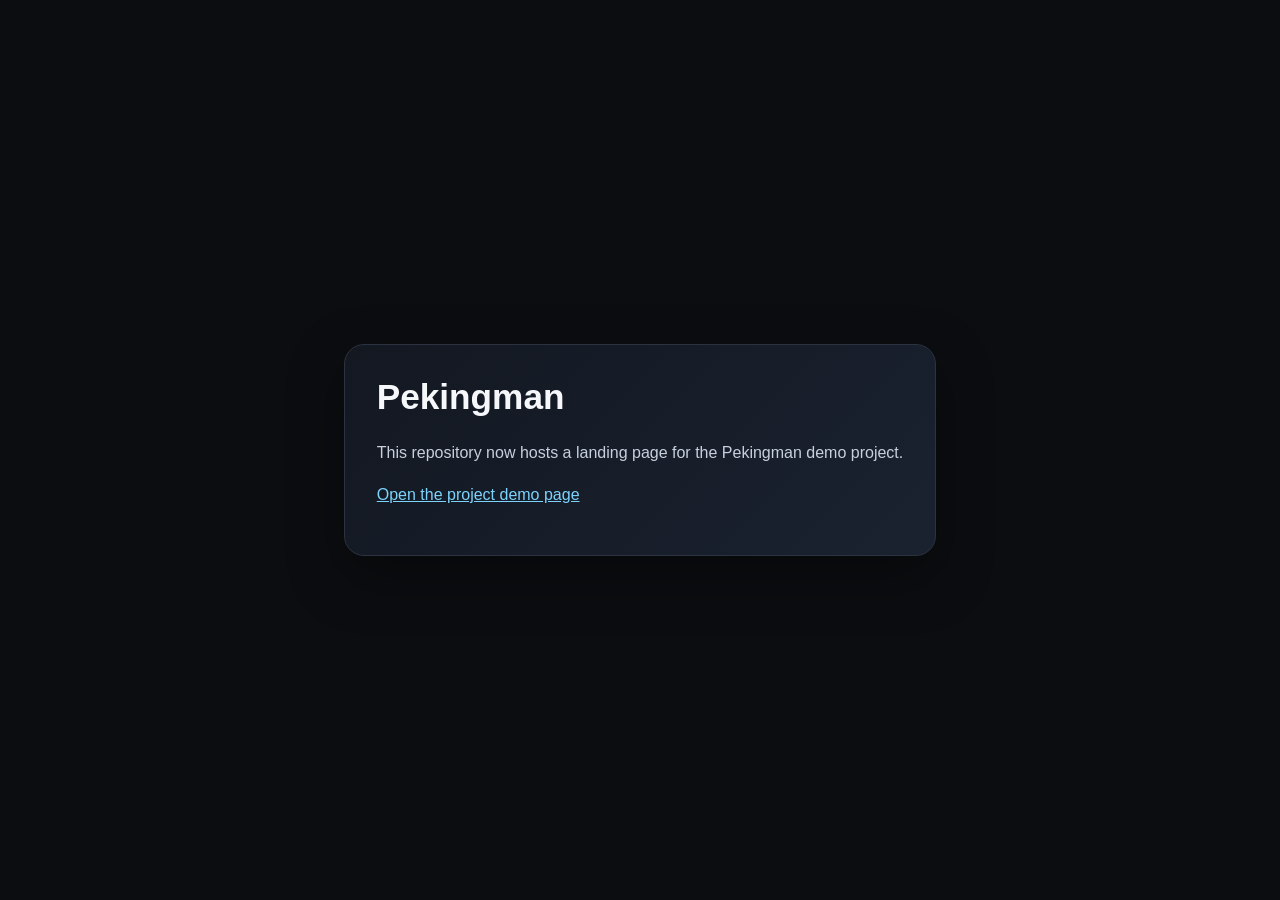
==== docs/index.html @ d23fccd5 "Add landing page and update demo media references" ====
<!doctype html>
<html lang="en">
  <head>
    <meta charset="utf-8">
    <meta name="viewport" content="width=device-width, initial-scale=1">
    <title>Pekingman</title>
    <meta name="description" content="Pekingman landing page">
    <style>
      :root { color-scheme: dark; }
      body {
        margin: 0;
        font-family: Inter, Arial, sans-serif;
        background: #0b0d10;
        color: #f5f7fa;
        display: grid;
        place-items: center;
        min-height: 100vh;
      }
      .card {
        max-width: 760px;
        padding: 2rem;
        border: 1px solid #2b3340;
        border-radius: 20px;
        background: linear-gradient(135deg, #131821, #1a2230);
        box-shadow: 0 20px 55px rgba(0,0,0,0.35);
      }
      h1 { margin-top: 0; font-size: 2.2rem; }
      p { line-height: 1.6; color: #c7d0de; }
      a { color: #7dd3fc; }
    </style>
  </head>
  <body>
    <main class="card">
      <h1>Pekingman</h1>
      <p>This repository now hosts a landing page for the Pekingman demo project.</p>
      <p><a href="../github-page/">Open the project demo page</a></p>
    </main>
  </body>
</html>
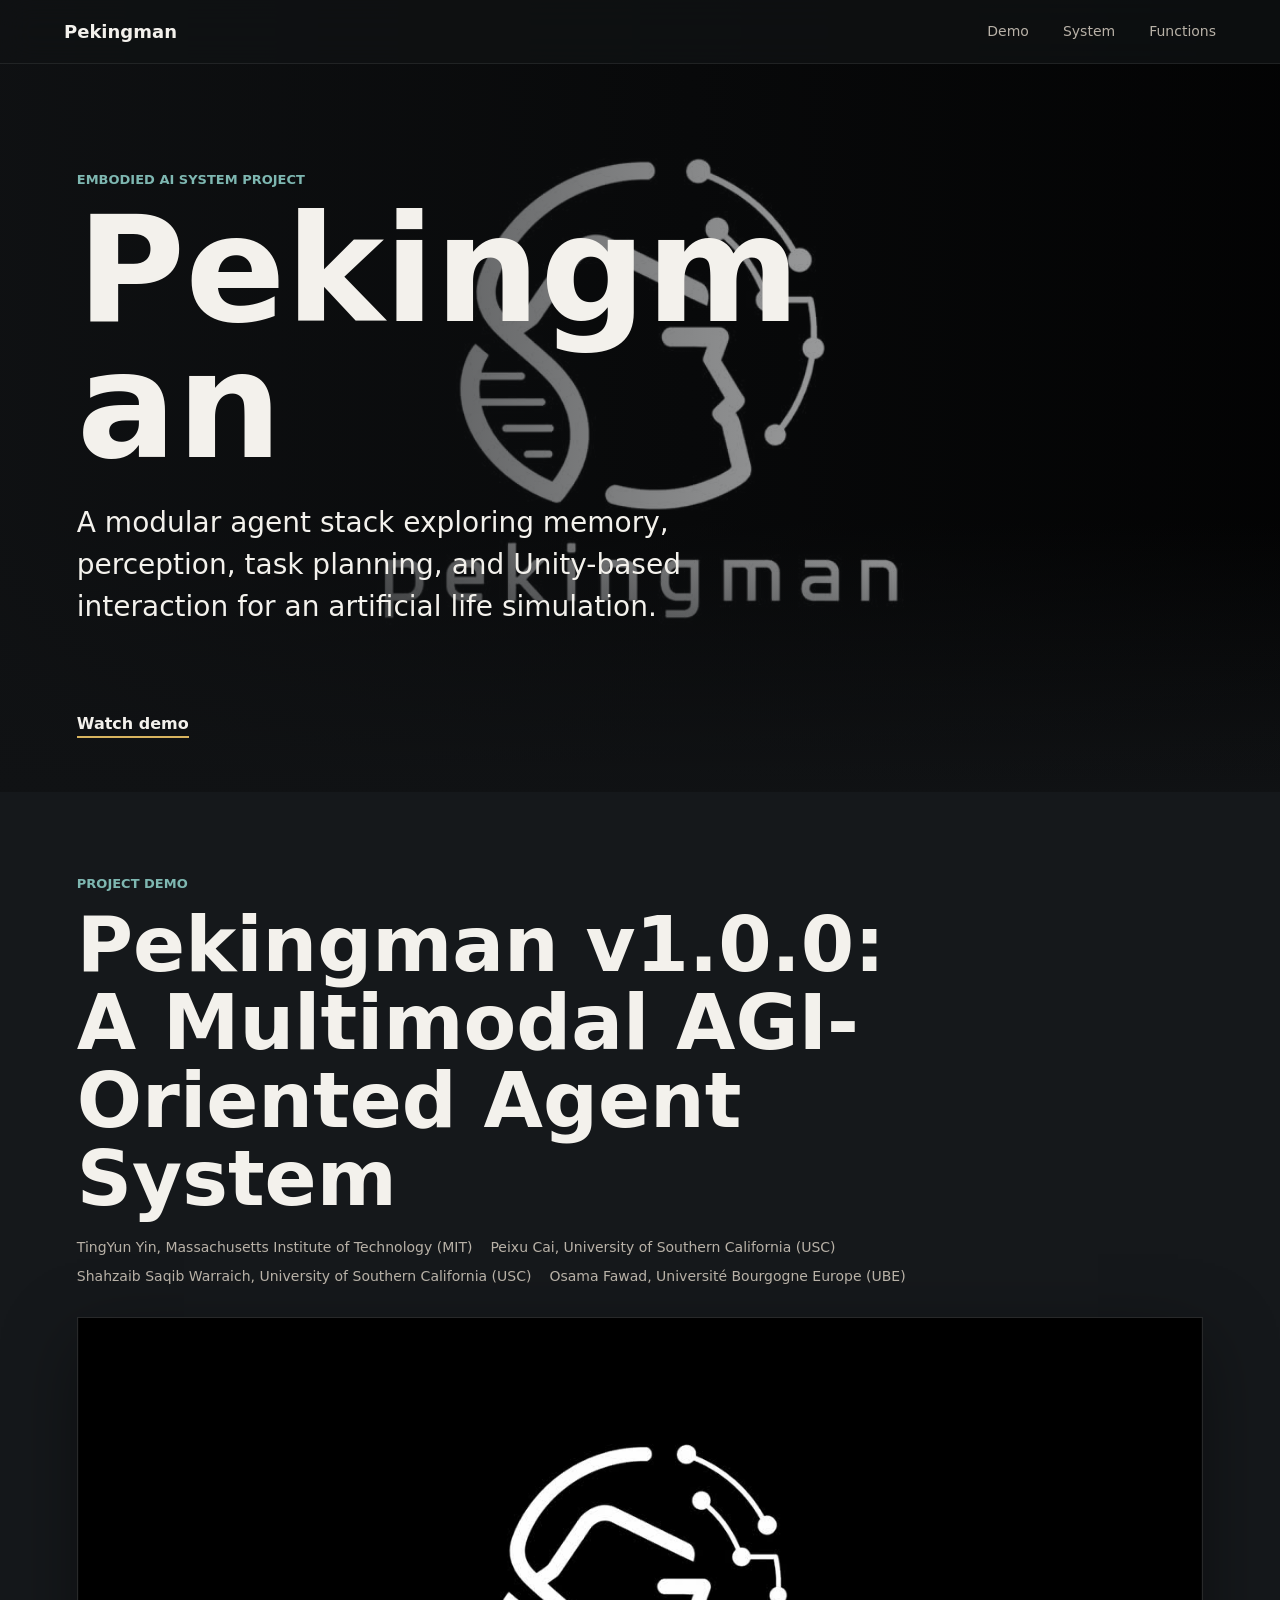
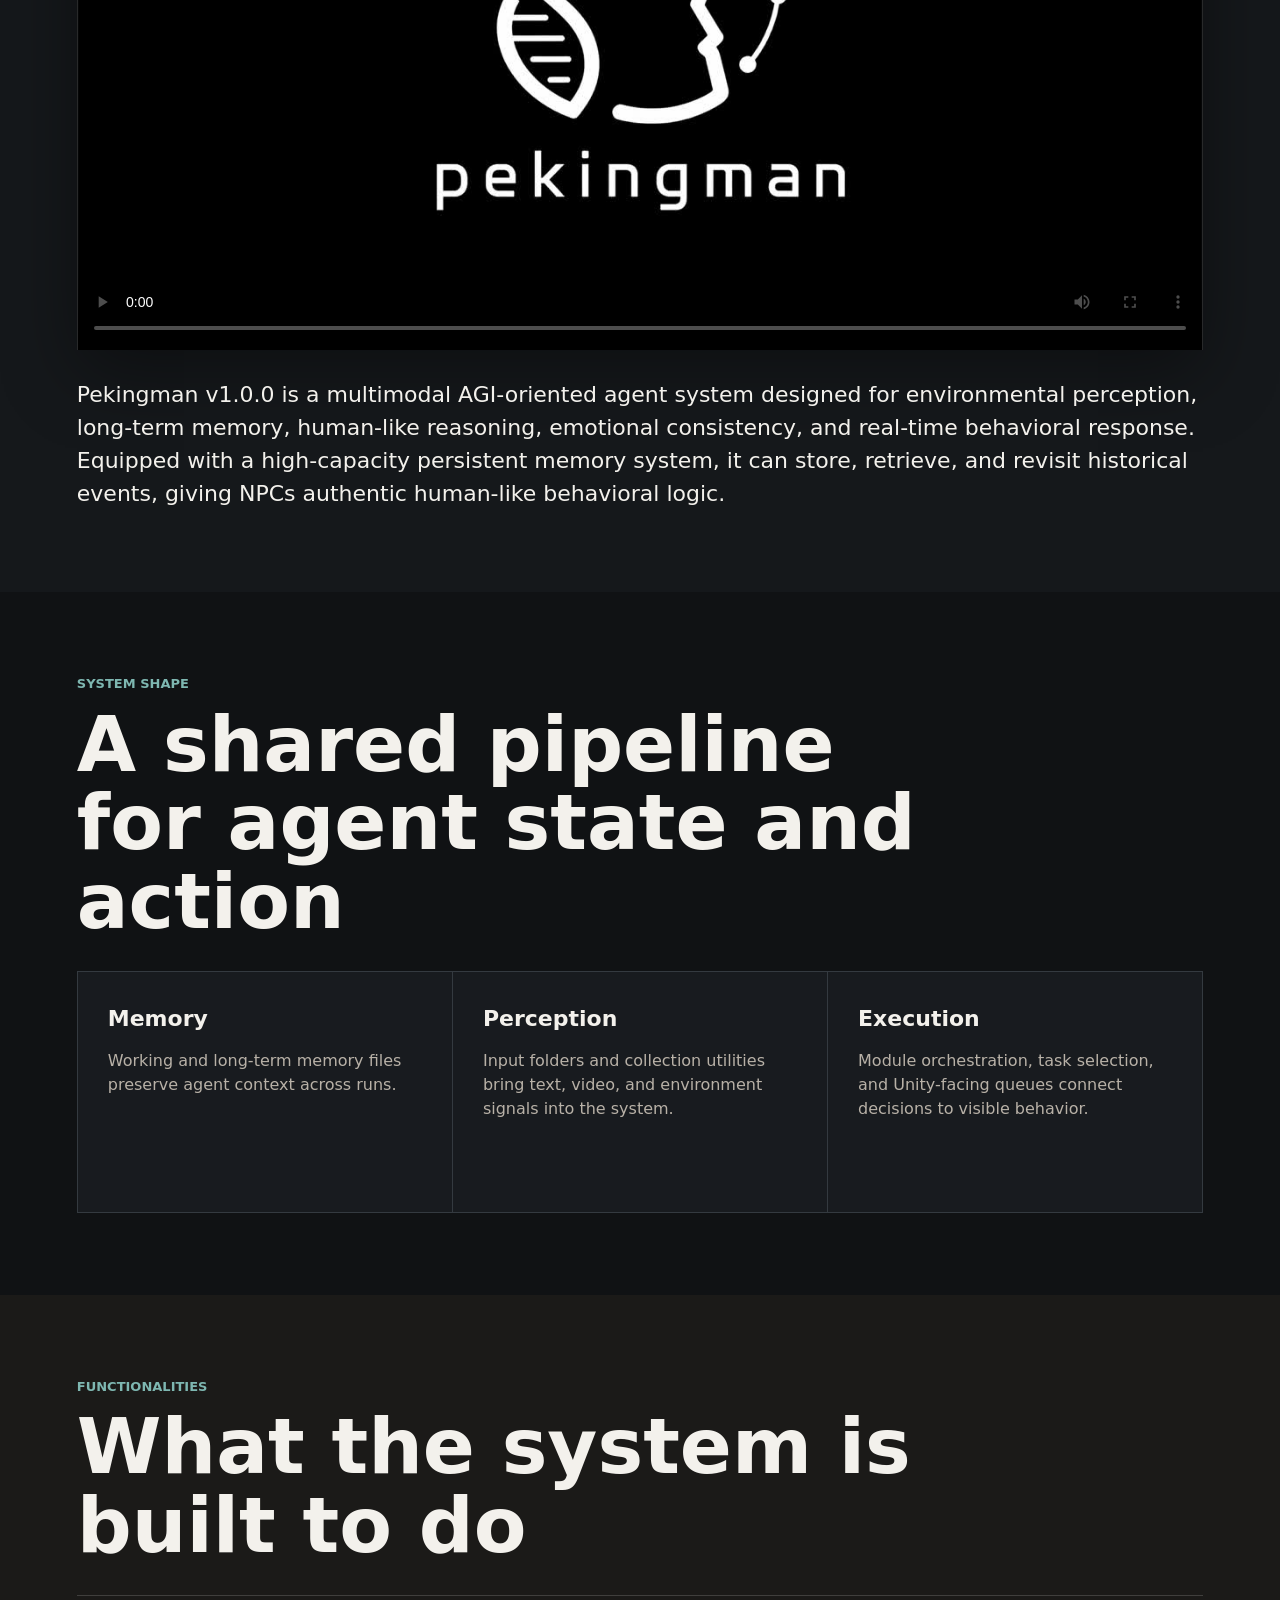
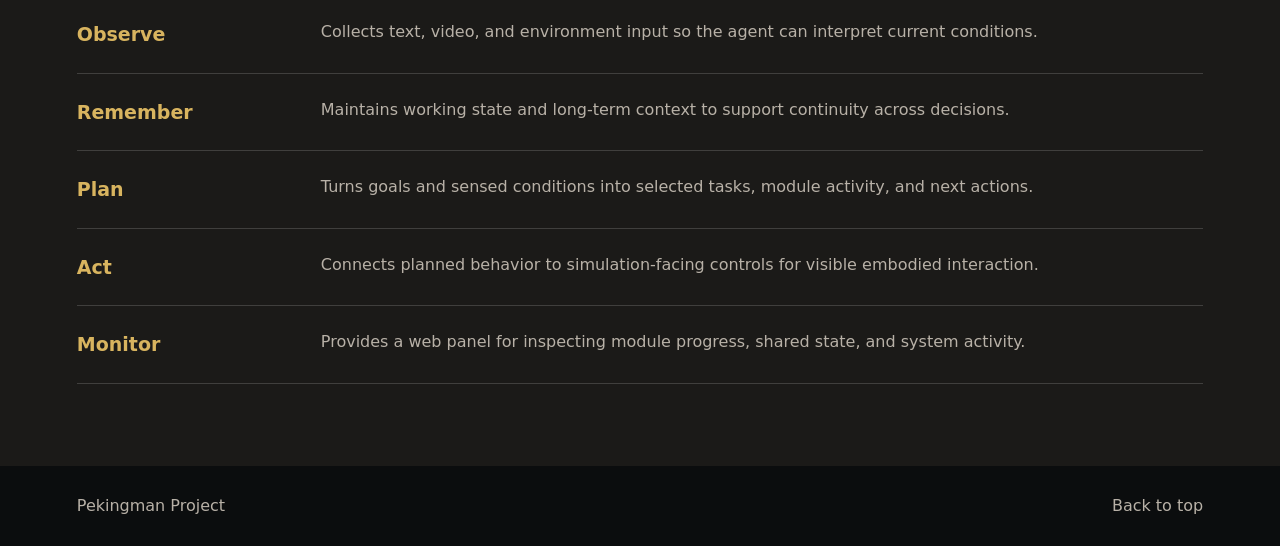
==== commit 023750af: "Serve demo page from docs root" ====
--- a/docs/index.html
+++ b/docs/index.html
@@ -3,37 +3,114 @@
   <head>
     <meta charset="utf-8">
     <meta name="viewport" content="width=device-width, initial-scale=1">
-    <title>Pekingman</title>
-    <meta name="description" content="Pekingman landing page">
-    <style>
-      :root { color-scheme: dark; }
-      body {
-        margin: 0;
-        font-family: Inter, Arial, sans-serif;
-        background: #0b0d10;
-        color: #f5f7fa;
-        display: grid;
-        place-items: center;
-        min-height: 100vh;
-      }
-      .card {
-        max-width: 760px;
-        padding: 2rem;
-        border: 1px solid #2b3340;
-        border-radius: 20px;
-        background: linear-gradient(135deg, #131821, #1a2230);
-        box-shadow: 0 20px 55px rgba(0,0,0,0.35);
-      }
-      h1 { margin-top: 0; font-size: 2.2rem; }
-      p { line-height: 1.6; color: #c7d0de; }
-      a { color: #7dd3fc; }
-    </style>
+    <meta name="description" content="Pekingman project demo page with system overview and video demonstration.">
+    <title>Pekingman Project Demo</title>
+    <link rel="stylesheet" href="styles.css">
   </head>
   <body>
-    <main class="card">
-      <h1>Pekingman</h1>
-      <p>This repository now hosts a landing page for the Pekingman demo project.</p>
-      <p><a href="../github-page/">Open the project demo page</a></p>
+    <header class="site-header" aria-label="Site header">
+      <a class="brand" href="#top" aria-label="Pekingman home">Pekingman</a>
+      <nav aria-label="Page sections">
+        <a href="#demo">Demo</a>
+        <a href="#system">System</a>
+        <a href="#functions">Functions</a>
+      </nav>
+    </header>
+
+    <main id="top">
+      <section class="hero" aria-labelledby="hero-title">
+        <div class="hero-copy">
+          <p class="eyebrow">Embodied AI system project</p>
+          <h1 id="hero-title">Pekingman</h1>
+          <p class="lead">
+            A modular agent stack exploring memory, perception, task planning, and
+            Unity-based interaction for an artificial life simulation.
+          </p>
+        </div>
+        <a class="scroll-link" href="#demo" aria-label="Jump to demo video">Watch demo</a>
+      </section>
+
+      <section id="demo" class="demo-section" aria-labelledby="demo-title">
+        <div class="section-heading">
+          <p class="eyebrow">Project demo</p>
+          <h2 id="demo-title">Pekingman v1.0.0: A Multimodal AGI-Oriented Agent System</h2>
+          <p class="authors">
+            TingYun Yin, Massachusetts Institute of Technology (MIT)
+            <span>Peixu Cai, University of Southern California (USC)</span>
+            <span>Shahzaib Saqib Warraich, University of Southern California (USC)</span>
+            <span>Osama Fawad, Université Bourgogne Europe (UBE)</span>
+          </p>
+        </div>
+        <video
+          class="demo-video"
+          controls
+          preload="metadata"
+          poster="media/poster.jpg?v=2"
+          src="media/pekingman-demo.mp4?v=2">
+          Your browser does not support the video tag.
+        </video>
+        <p class="video-summary">
+          Pekingman v1.0.0 is a multimodal AGI-oriented agent system designed for environmental
+          perception, long-term memory, human-like reasoning, emotional consistency, and real-time
+          behavioral response. Equipped with a high-capacity persistent memory system, it can store,
+          retrieve, and revisit historical events, giving NPCs authentic human-like behavioral logic.
+        </p>
+      </section>
+
+      <section id="system" class="overview-section" aria-labelledby="system-title">
+        <div class="section-heading">
+          <p class="eyebrow">System shape</p>
+          <h2 id="system-title">A shared pipeline for agent state and action</h2>
+        </div>
+        <div class="overview-grid">
+          <article>
+            <h3>Memory</h3>
+            <p>Working and long-term memory files preserve agent context across runs.</p>
+          </article>
+          <article>
+            <h3>Perception</h3>
+            <p>Input folders and collection utilities bring text, video, and environment signals into the system.</p>
+          </article>
+          <article>
+            <h3>Execution</h3>
+            <p>Module orchestration, task selection, and Unity-facing queues connect decisions to visible behavior.</p>
+          </article>
+        </div>
+      </section>
+
+      <section id="functions" class="function-section" aria-labelledby="functions-title">
+        <div class="section-heading">
+          <p class="eyebrow">Functionalities</p>
+          <h2 id="functions-title">What the system is built to do</h2>
+        </div>
+        <div class="function-list" role="list">
+          <div role="listitem">
+            <span>Observe</span>
+            <p>Collects text, video, and environment input so the agent can interpret current conditions.</p>
+          </div>
+          <div role="listitem">
+            <span>Remember</span>
+            <p>Maintains working state and long-term context to support continuity across decisions.</p>
+          </div>
+          <div role="listitem">
+            <span>Plan</span>
+            <p>Turns goals and sensed conditions into selected tasks, module activity, and next actions.</p>
+          </div>
+          <div role="listitem">
+            <span>Act</span>
+            <p>Connects planned behavior to simulation-facing controls for visible embodied interaction.</p>
+          </div>
+          <div role="listitem">
+            <span>Monitor</span>
+            <p>Provides a web panel for inspecting module progress, shared state, and system activity.</p>
+          </div>
+        </div>
+      </section>
     </main>
+
+    <footer>
+      <p>Pekingman Project</p>
+      <a href="#top">Back to top</a>
+    </footer>
   </body>
 </html>
--- a/docs/styles.css
+++ b/docs/styles.css
@@ -0,0 +1,274 @@
+:root {
+  color-scheme: dark;
+  --bg: #101214;
+  --panel: #181b1f;
+  --panel-strong: #20252a;
+  --text: #f3f1ec;
+  --muted: #b8b1a7;
+  --line: #343a40;
+  --accent: #d8b45f;
+  --accent-2: #7eb7b1;
+  --accent-3: #d26a5c;
+  --shadow: 0 22px 70px rgba(0, 0, 0, 0.38);
+}
+
+* {
+  box-sizing: border-box;
+}
+
+html {
+  scroll-behavior: smooth;
+}
+
+body {
+  margin: 0;
+  background: var(--bg);
+  color: var(--text);
+  font-family: Inter, ui-sans-serif, system-ui, -apple-system, BlinkMacSystemFont, "Segoe UI", sans-serif;
+  line-height: 1.5;
+}
+
+a {
+  color: inherit;
+  text-decoration: none;
+}
+
+.site-header {
+  position: fixed;
+  z-index: 20;
+  top: 0;
+  right: 0;
+  left: 0;
+  display: flex;
+  align-items: center;
+  justify-content: space-between;
+  gap: 24px;
+  padding: 18px clamp(18px, 5vw, 72px);
+  background: rgba(16, 18, 20, 0.78);
+  border-bottom: 1px solid rgba(255, 255, 255, 0.08);
+  backdrop-filter: blur(16px);
+}
+
+.brand {
+  font-size: 18px;
+  font-weight: 800;
+}
+
+nav {
+  display: flex;
+  gap: clamp(14px, 3vw, 34px);
+  color: var(--muted);
+  font-size: 14px;
+}
+
+nav a:hover,
+footer a:hover,
+.scroll-link:hover {
+  color: var(--accent);
+}
+
+.hero {
+  min-height: 88svh;
+  display: grid;
+  align-items: end;
+  padding: 128px clamp(18px, 6vw, 88px) 54px;
+  background:
+    linear-gradient(90deg, rgba(16, 18, 20, 0.92), rgba(16, 18, 20, 0.54) 48%, rgba(16, 18, 20, 0.18)),
+    linear-gradient(0deg, rgba(16, 18, 20, 1), rgba(16, 18, 20, 0) 34%),
+    url("media/poster.jpg") center / cover no-repeat;
+}
+
+.hero-copy {
+  max-width: 820px;
+}
+
+.eyebrow {
+  margin: 0 0 12px;
+  color: var(--accent-2);
+  font-size: 13px;
+  font-weight: 800;
+  letter-spacing: 0;
+  text-transform: uppercase;
+}
+
+h1,
+h2,
+h3,
+p {
+  overflow-wrap: anywhere;
+}
+
+h1 {
+  margin: 0;
+  font-size: clamp(58px, 12vw, 148px);
+  line-height: 0.92;
+  letter-spacing: 0;
+}
+
+.lead {
+  max-width: 710px;
+  margin: 28px 0 0;
+  color: var(--text);
+  font-size: clamp(19px, 2.8vw, 28px);
+}
+
+.scroll-link {
+  width: fit-content;
+  margin-top: 42px;
+  color: var(--text);
+  font-weight: 800;
+  border-bottom: 2px solid var(--accent);
+}
+
+section {
+  padding: 82px clamp(18px, 6vw, 88px);
+}
+
+.demo-section {
+  background: #15181b;
+}
+
+.section-heading {
+  max-width: 900px;
+  margin-bottom: 30px;
+}
+
+.authors {
+  display: flex;
+  flex-wrap: wrap;
+  gap: 8px 18px;
+  margin: 18px 0 0;
+  color: var(--muted);
+  font-size: 14px;
+  line-height: 1.5;
+}
+
+h2 {
+  margin: 0;
+  max-width: 880px;
+  font-size: clamp(34px, 6vw, 78px);
+  line-height: 1.02;
+  letter-spacing: 0;
+}
+
+.demo-video {
+  display: block;
+  width: min(100%, 1180px);
+  aspect-ratio: 16 / 9;
+  background: #050607;
+  border: 1px solid rgba(255, 255, 255, 0.14);
+  box-shadow: var(--shadow);
+}
+
+.video-summary {
+  max-width: 1180px;
+  margin: 28px 0 0;
+  color: var(--text);
+  font-size: clamp(17px, 2vw, 22px);
+}
+
+.overview-section {
+  background: #101214;
+}
+
+.overview-grid {
+  display: grid;
+  grid-template-columns: repeat(3, minmax(0, 1fr));
+  gap: 1px;
+  max-width: 1180px;
+  background: var(--line);
+  border: 1px solid var(--line);
+}
+
+.overview-grid article {
+  min-height: 240px;
+  padding: 30px;
+  background: var(--panel);
+}
+
+h3 {
+  margin: 0 0 14px;
+  font-size: 22px;
+}
+
+.overview-grid p,
+.function-list p {
+  margin: 0;
+  color: var(--muted);
+}
+
+.function-section {
+  background: #1b1a18;
+}
+
+.function-list {
+  max-width: 1180px;
+  border-top: 1px solid rgba(255, 255, 255, 0.16);
+}
+
+.function-list div {
+  display: grid;
+  grid-template-columns: minmax(120px, 220px) minmax(0, 1fr);
+  gap: 24px;
+  padding: 24px 0;
+  border-bottom: 1px solid rgba(255, 255, 255, 0.16);
+}
+
+.function-list span {
+  color: var(--accent);
+  font-size: 19px;
+  font-weight: 800;
+}
+
+footer {
+  display: flex;
+  justify-content: space-between;
+  gap: 18px;
+  padding: 28px clamp(18px, 6vw, 88px);
+  color: var(--muted);
+  background: #0b0d0e;
+}
+
+footer p {
+  margin: 0;
+}
+
+@media (max-width: 760px) {
+  .site-header {
+    align-items: flex-start;
+    flex-direction: column;
+    gap: 10px;
+    padding-block: 14px;
+  }
+
+  nav {
+    width: 100%;
+    justify-content: space-between;
+  }
+
+  .hero {
+    min-height: 86svh;
+    padding-top: 142px;
+  }
+
+  section {
+    padding-block: 58px;
+  }
+
+  .overview-grid {
+    grid-template-columns: 1fr;
+  }
+
+  .overview-grid article {
+    min-height: 0;
+  }
+
+  .function-list div {
+    grid-template-columns: 1fr;
+    gap: 8px;
+  }
+
+  footer {
+    flex-direction: column;
+  }
+}
